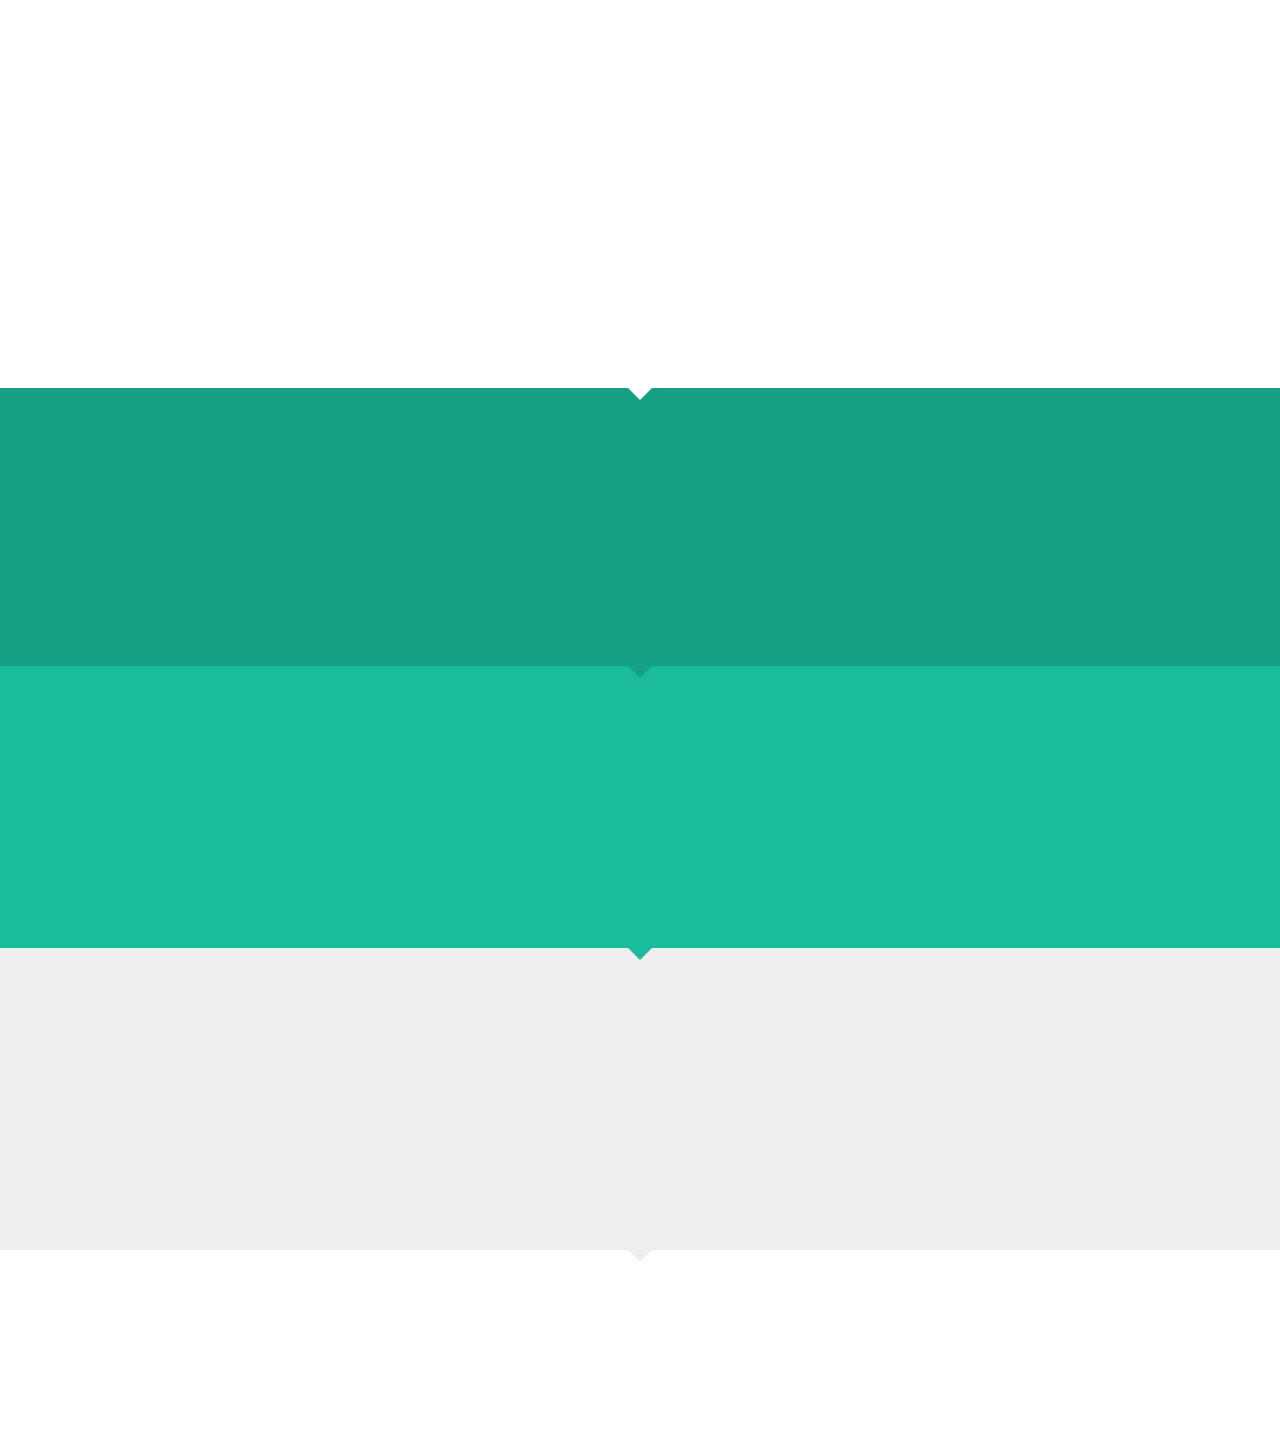
==== index.html @ 89a610f1 "first commit" ====
<!DOCTYPE html>
<!--[if lt IE 7 ]><html class="ie ie6" lang="en"><![endif]-->
<!--[if IE 7 ]><html class="ie ie7" lang="en"><![endif]-->
<!--[if IE 8 ]><html class="ie ie8" lang="en"><![endif]-->
<!--[if (gte IE 9)|!(IE)]><!--><html lang="en"><!--<![endif]-->
<head>
<!-- Website Template designed by www.downloadwebsitetemplates.co.uk -->
<meta charset="UTF-8">
<title>vayulink networks</title>
<meta name="description" content="">
<meta name="keywords" content="">
<meta content="width=device-width, initial-scale=1, maximum-scale=1, user-scalable=no" name="viewport">
<link rel="apple-touch-icon-precomposed" sizes="477x144" href="images/ico/apple-touch-icon-144.png">
<link rel="apple-touch-icon-precomposed" sizes="378x114" href="images/ico/apple-touch-icon-114.png">
<link rel="apple-touch-icon-precomposed" sizes="238x72" href="images/ico/apple-touch-icon-72.png">
<link rel="apple-touch-icon-precomposed" sizes="189x57" href="images/ico/apple-touch-icon-57.png">
<link rel="shortcut icon" href="images/ico/favicon.png">
<!--[if IE]><![endif]-->
<link rel="stylesheet" href="css/style.css">
<script src="js/jquery.js"></script>
<script src="js/countdown.js"></script>
<script src="js/owlcarousel.js"></script>
<script src="js/uikit.scrollspy.js"></script>
<script src="js/scripts.js"></script>
<!--[if lt IE 9]><script src="http://html5shiv.googlecode.com/svn/trunk/html5.js"></script><![endif]-->
</head>
<body id="backtotop">

<div class="fullwidth clearfix">
	<div id="topcontainer" class="bodycontainer clearfix" data-uk-scrollspy="{cls:'uk-animation-fade', delay: 300, repeat: true}">
		
		<p><span class="fa fa-signal"></span></p>
		<h1><span>vayulink</span><br />is coming soon</h1>
		<p>It's almost ready ... honest</p>
		
	</div>
</div>

<div class="arrow-separator arrow-white"></div>

<div class="fullwidth colour1 clearfix">
	<div id="countdown" class="bodycontainer clearfix" data-uk-scrollspy="{cls:'uk-animation-fade', delay: 300, repeat: true}">

		<div id="countdowncont" class="clearfix">
			<ul id="countscript">
				<li>
					<span class="days">00</span>
					<p>Days</p>
				</li>
				<li>
					<span class="hours">00</span>
					<p>Hours</p>
				</li>
				<li class="clearbox">
					<span class="minutes">00</span>
					<p>Minutes</p>
				</li>
				<li>
					<span class="seconds">00</span>
					<p>Seconds</p>
				</li>
			</ul>
		</div>
	
	</div>
</div>

<div class="arrow-separator arrow-theme"></div>

<div class="fullwidth colour2 clearfix">
	<div id="maincont" class="bodycontainer clearfix" data-uk-scrollspy="{cls:'uk-animation-fade', delay: 300, repeat: true}">

		<p><strong>vayulink networks</strong> welcomes you</p>
        <h2>we launch this october with a blast !!</h2>
        <p>If you would like to receive <strong>news and special offers</strong> please contact us at admin@vayulink.com</p>

	</div>
</div>

<div class="arrow-separator arrow-themelight"></div>

<div class="fullwidth colour3 clearfix">
	<div id="quotecont" class="bodycontainer clearfix" data-uk-scrollspy="{cls:'uk-animation-fade', delay: 300, repeat: true}">

        <div id="commentslider" class="owl-carousel">
            <div class="item">
                <p>"<strong>vayulink networks </strong> is being built exclusively for you "</p>
            	<p class="author">- Admin IT</p>
            </div>
            <div class="item">
                <p>"please wait for some time to experience a feature rich interaction with us through this space"</p>
            	<p class="author">- Admin IT</p>
            </div>
        </div>
	
	</div>
</div>

<div class="arrow-separator arrow-grey"></div>

<div class="fullwidth clearfix">
	<div id="footercont" class="bodycontainer clearfix" data-uk-scrollspy="{cls:'uk-animation-fade', delay: 300, repeat: true}">

		<p class="backtotop"><a title="" href="#backtotop"><span class="fa fa-angle-double-up"></span></a></p>
		
		
	</div>
</div>
   
</body>
</html>
---- css/style.css ----
/* ==================================================
   CSS Imports
================================================== */

@import url("reset.css");
@import url("owlcarousel.css");
@import url("uikit.scrollspy.css");

/* ==================================================
   Icon Fonts
================================================== */

@import url("fonts/fontawesome/font-awesome.css");

/* ==================================================
   Google Fonts
================================================== */

@import url("http://fonts.googleapis.com/css?family=Source+Sans+Pro:300,300italic,400,400italic,600,600italic,700,700italic,900,900italic");

/* ==================================================
   Global Styles
================================================== */

*
{
	-webkit-box-sizing: border-box;
	-moz-box-sizing: border-box;
	box-sizing: border-box;
}

html
{
	height: 100%;
	overflow: auto;
	
	-webkit-font-smoothing: antialiased;
	-webkit-text-size-adjust: 100%;
	-ms-text-size-adjust: 100%;
}

body
{
	font-family: "Source Sans Pro", Arial, Helvetica, sans-serif;
	font-size: 20px;
	line-height: 32px;
	font-weight: 300;
	color: #999;
	background: #FFF;
	
	text-rendering: optimizeLegibility;
	vertical-align: baseline;
}

::selection
{
	background: #149077;
	color: #FFF;
}

::-moz-selection
{
	background: #149077;
	color: #FFF;
}

a
{
	color: #16A085;
	text-decoration: none;
}

	a:hover
	{
		color: #444;
	}

/* ==================================================
   Default Typography
================================================== */

p
{
	margin: 0 0 20px 0;
}

strong
{
	font-weight: 600;
}

em
{
	font-style: italic;
}

h1, h2, h3
{
	font-size: 60px;
	line-height: 60px;
	margin: 0 0 20px 0;
	letter-spacing: -1px;
	font-weight: 300;
	text-transform: uppercase;
}

	h2
	{
		font-size: 38px;
		line-height: 38px;
	}
		
	h3
	{
		font-size: 32px;
		line-height: 32px;
	}

/* ==================================================
   Background Colours
================================================== */

.colour1
{
	background: #16A085;
}

.colour2
{
	background: #1ABC9C;
}

.colour3
{
	background: #EEE;
}


/* ==================================================
   Separator Arrows
================================================== */

.arrow-separator
{
	position: relative;
}

	.arrow-separator:after
	{
		top: 100%;
		border: solid transparent;
		content: " ";
		height: 0;
		width: 0;
		position: absolute;
		pointer-events: none;
		border-width: 12px;
		left: 50%;
		margin-left: -12px;
		z-index: 11;
	}
	
		.arrow-white:after
		{
			border-color: #FFF rgba(255,255,255,0) rgba(255,255,255,0) rgba(255,255,255,0); /** Using RGB to remove dark line in Firefox **/
		}
		
		.arrow-theme:after
		{
			border-color: #16A085 rgba(22,160,133,0) rgba(22,160,133,0) rgba(22,160,133,0);
		}
		
		.arrow-themelight:after
		{
			border-color: #1ABC9C rgba(26,188,156,0) rgba(26,188,156,0) rgba(26,188,156,0);
		}

		.arrow-grey:after
		{
			border-color: #EEE rgba(238,238,238,0) rgba(238,238,238,0) rgba(238,238,238,0);
		}

/* ==================================================
   General Layout Styles
================================================== */

.fullwidth
{
	width: 100%;
	padding: 60px 30px;
	min-width: 280px;
}

	.fullwidth .bodycontainer
	{
		margin: 0 auto;
		width: 100%;
		max-width: 1000px;
		text-align: center;
	}
	
#topcontainer
{

}

	#topcontainer h1
	{
		padding: 6px 0 10px 0;
		margin-bottom: 0;
		letter-spacing: -1.5px;
		color: #444;
		font-weight: 400;
	}
	
		#topcontainer h1 span
		{
			font-size: 70px;
			line-height: 70px;
			letter-spacing: -1.4px;
			font-weight: 300;
		}

	#topcontainer p
	{
		margin-bottom: 0;
		color: #999;
	}

	#topcontainer p span
	{
		font-size: 90px;
		line-height: 90px;
		color: #1abc9c;
	}
	
#countdown
{
	color: #FFF;
}

	#countdown #countdowncont
	{
		width: 100%;
		max-width: 700px;
		margin: 0 auto;
	}

		#countdown #countdowncont ul#countscript li
		{
			float: left;
			width: 25%;
			padding: 30px 0;
			margin: 0;
			list-style-type: none;
		}

			#countdown #countdowncont ul#countscript li span
			{
				font-size: 80px;
				line-height: 80px;
				font-weight: 300;
				color: #FFF;
			}

			#countdown #countdowncont ul#countscript li p
			{
				color: rgba(255, 255, 255, 0.6);
				font-weight: 300;
				text-transform: uppercase;
				font-size: 18px;
				line-height: 18px;
				margin: 0;
			}
		
#maincont
{
	color: #FFF;
}

	#maincont a
	{
		color: #FFF;
		opacity: 0.6;
	}
	
		#maincont a:hover
		{
			opacity: 1;
		}
	
	#maincont #signupform
	{
		margin: 0 auto 20px auto;
		width: 80%;
	}

		.sb-search
		{
			position: relative;
			width: 100%;
			min-width: 50px;
			height: 50px;
			overflow: hidden;
		}

			.sb-search .sb-search-input
			{
				position: absolute;
				top: 0;
				right: 0;
				border: none;
				outline: none;
				background: #FFF;
				border: 0;
				width: 100%;
				height: 50px;
				margin: 0;
				z-index: 10;
				padding: 0 65px 0 15px;
				font-family: inherit;
				font-size: 20px;
				color: #333;
				
				-webkit-border-radius: 0px;
				-moz-border-radius: 0px;
				border-radius: 0px;
				
				-webkit-appearance: none;
			}

		button.formbutton, .sb-search-submit 
		{
			width: 60px;
			height: 60px;
			display: block;
			position: absolute;
			right: 0;
			top: 0;
			padding: 0;
			margin: 0;
			text-align: center;
			cursor: pointer;
		}

			.sb-search-submit
			{
				background: #FFF; /* IE needs this */
				-ms-filter: "progid:DXImageTransform.Microsoft.Alpha(Opacity=0)"; /* IE 8 */
				filter: alpha(opacity=0); /* IE 5-7 */
				opacity: 0;
				color: transparent;
				border: none;
				outline: none;
				z-index: -1;
			}
			
			button.formbutton
			{
				color: #FFF;
				background: #16A085;
				z-index: 90;
				border: 0;
				height: 50px;
			}
			
			button.formbutton span
			{
				font-size: 19px;
			}
			
				button.formbutton:hover
				{
					background: #149077;
				}
			
#quotecont
{
	padding: 30px 0;
}

	#quotecont .owl-theme .owl-controls .owl-page span
	{
		background: #CCC;
	}
	
		#quotecont .owl-theme .owl-controls .owl-page.active span,
		#quotecont .owl-theme .owl-controls.clickable .owl-page:hover span
		{
			background: #1ABC9C;
		}

#footercont
{
	position: relative;
	font-size: 18px;
}

	#footercont #socialmedia ul
	{
		margin: 0 0 30px 0;
	}

	#footercont #socialmedia ul li
	{
		display: inline-block;
		list-style-type: none;
		margin: 0 10px;
	}

		#footercont #socialmedia ul li a
		{
			font-size: 36px;
			color: #999;
		}
		
			#footercont #socialmedia ul li a:hover
			{
				color: #1ABC9C;
			}
			
	#footercont p.backtotop
	{
		margin: 0 0 40px 0;
	}

		#footercont p.backtotop a
		{
			position: relative;
			display: inline-block;
			background: #EEE;
			font-size: 32px;
			line-height: 32px;
			color: #999;
			padding: 5px 12px;
			
			-webkit-border-radius: 4px;
			-moz-border-radius: 4px;
			border-radius: 4px;
		}
		
			#footercont p.backtotop a:hover
			{
				background-color: #1ABC9C;
				color: #FFF;
				text-decoration: none;
			}
			
				#footercont p.backtotop a:active
				{
					top: 2px;
				}

/* ==================================================
   Responsive Media Queries - Tablets
================================================== */

@media screen and (max-width: 768px)
{

	body
	{
		font-size: 23px;
		line-height: 29px;
	}
	
	#topcontainer h1
	{
		font-size: 54px;
		line-height: 54px;
		letter-spacing: -1.2px;
	}

		#topcontainer h1 span
		{
			font-size: 70px;
			line-height: 70px;
		}
	
	#countdown #countdowncont
	{
		max-width: 400px;
	}
	
		#countdown #countdowncont ul#countscript li
		{
			width: 50%;
			padding: 10px 0;
		}
		
			#countdown #countdowncont ul#countscript li span
			{
				font-size: 70px;
				line-height: 70px;
			}
			
	#quotecont
	{
		padding: 15px 0;
	}
		
	#footercont
	{
		font-size: 19px;
	}
		
		#footercont #footerleft
		{
			float: none;
			padding: 30px 0;
			text-align: center;
		}
		
			#footercont #socialmedia ul li a
			{
				font-size: 32px;
			}
		
		#footercont #footerright
		{
			float: none;
		}
	
}

/* ==================================================
   Responsive Media Queries - Mobiles
================================================== */

@media screen and (max-width: 480px)
{	

	body
	{
		font-size: 21px;
		line-height: 27px;
	}
	
	#topcontainer h1
	{
		font-size: 36px;
		line-height: 36px;
		
	}

		#topcontainer h1 span
		{
			font-size: 50px;
			line-height: 50px;
		}
	
	#countdown #countdowncont ul#countscript li
	{
		padding: 6px 0;
	}
	
		#countdown #countdowncont ul#countscript li span
		{
			font-size: 62px;
			line-height: 62px;
		}

		#countdown #countdowncont ul#countscript li p
		{
			font-size: 16px;
			line-height: 16px;
		}
		
	#maincont #signupform
	{
		margin: 0 auto 20px auto;
		width: 100%;
	}
	
	#quotecont
	{
		padding: 5px 0;
	}
	
	#footercont #socialmedia ul li
	{
		margin: 0 5px;
	}
	
		#footercont #socialmedia ul li a
		{
			font-size: 28px;
		}
	
}
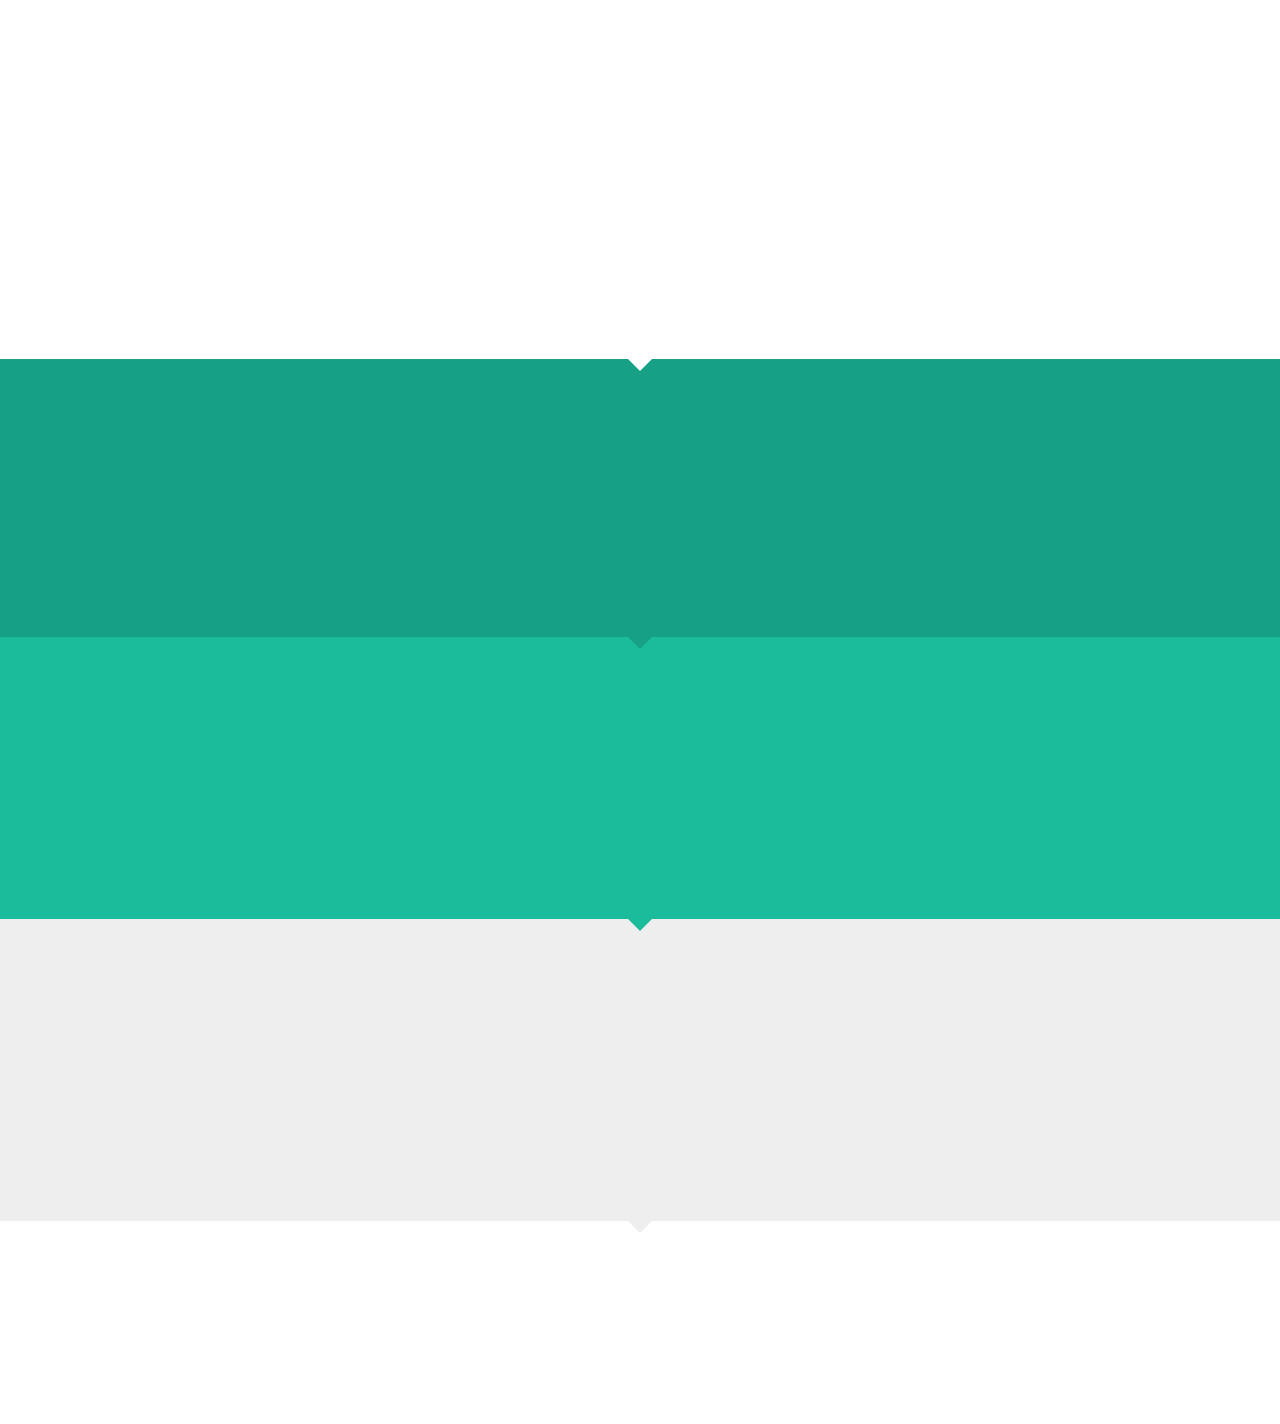
==== commit c60390a7: "commit2" ====
--- a/index.html
+++ b/index.html
@@ -29,8 +29,8 @@
 <div class="fullwidth clearfix">
 	<div id="topcontainer" class="bodycontainer clearfix" data-uk-scrollspy="{cls:'uk-animation-fade', delay: 300, repeat: true}">
 		
-		<p><span class="fa fa-signal"></span></p>
-		<h1><span>vayulink</span><br />is coming soon</h1>
+		<p><img src="images/ico/apple-touch-icon-144.png" alt="vayulink networks"></p>
+		<h1>is coming soon</h1>
 		<p>It's almost ready ... honest</p>
 		
 	</div>
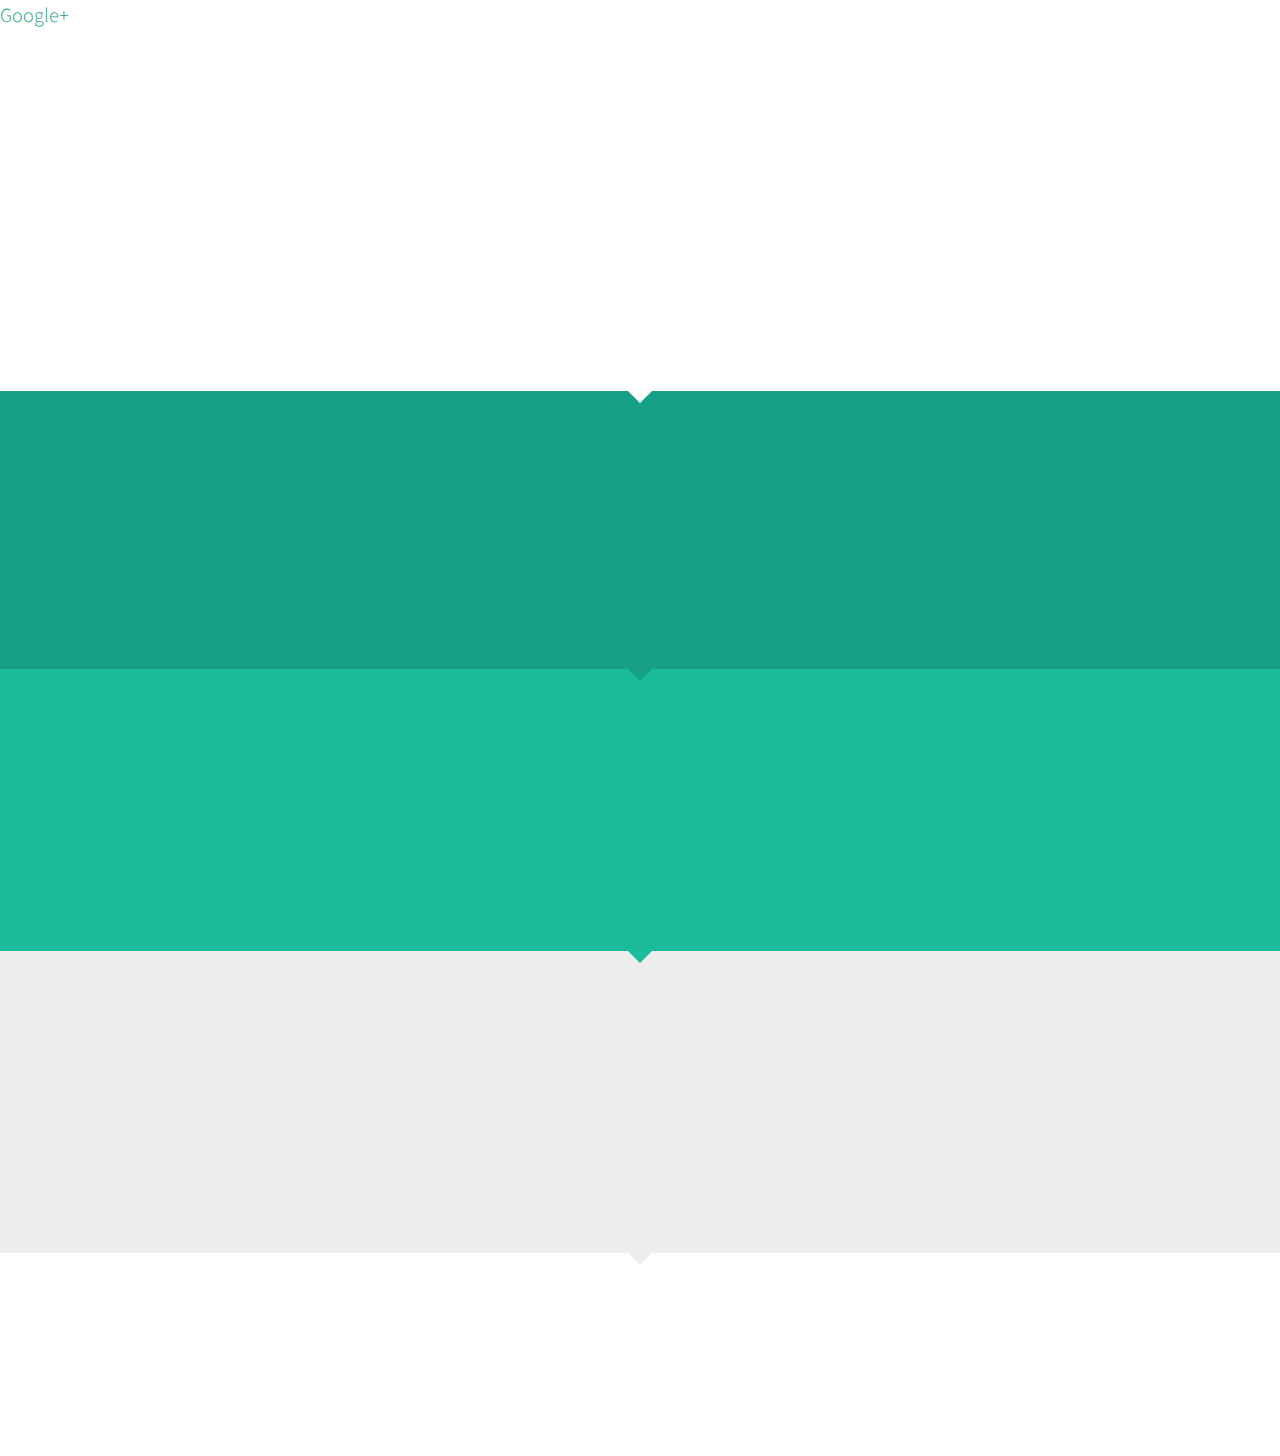
==== commit ff690957: "Update index.html" ====
--- a/index.html
+++ b/index.html
@@ -10,6 +10,7 @@
 <meta name="description" content="">
 <meta name="keywords" content="">
 <meta content="width=device-width, initial-scale=1, maximum-scale=1, user-scalable=no" name="viewport">
+
 <link rel="apple-touch-icon-precomposed" sizes="477x144" href="images/ico/apple-touch-icon-144.png">
 <link rel="apple-touch-icon-precomposed" sizes="378x114" href="images/ico/apple-touch-icon-114.png">
 <link rel="apple-touch-icon-precomposed" sizes="238x72" href="images/ico/apple-touch-icon-72.png">
@@ -24,6 +25,7 @@
 <script src="js/scripts.js"></script>
 <!--[if lt IE 9]><script src="http://html5shiv.googlecode.com/svn/trunk/html5.js"></script><![endif]-->
 </head>
+<a href="https://plus.google.com/110941101504381727978" rel="publisher">Google+</a>
 <body id="backtotop">
 
 <div class="fullwidth clearfix">
@@ -71,7 +73,7 @@
 	<div id="maincont" class="bodycontainer clearfix" data-uk-scrollspy="{cls:'uk-animation-fade', delay: 300, repeat: true}">
 
 		<p><strong>vayulink networks</strong> welcomes you</p>
-        <h2>we launch this october with a blast !!</h2>
+        <h2>we launch this december with a blast !!</h2>
         <p>If you would like to receive <strong>news and special offers</strong> please contact us at admin@vayulink.com</p>
 
 	</div>
@@ -108,4 +110,4 @@
 </div>
    
 </body>
-</html>+</html>
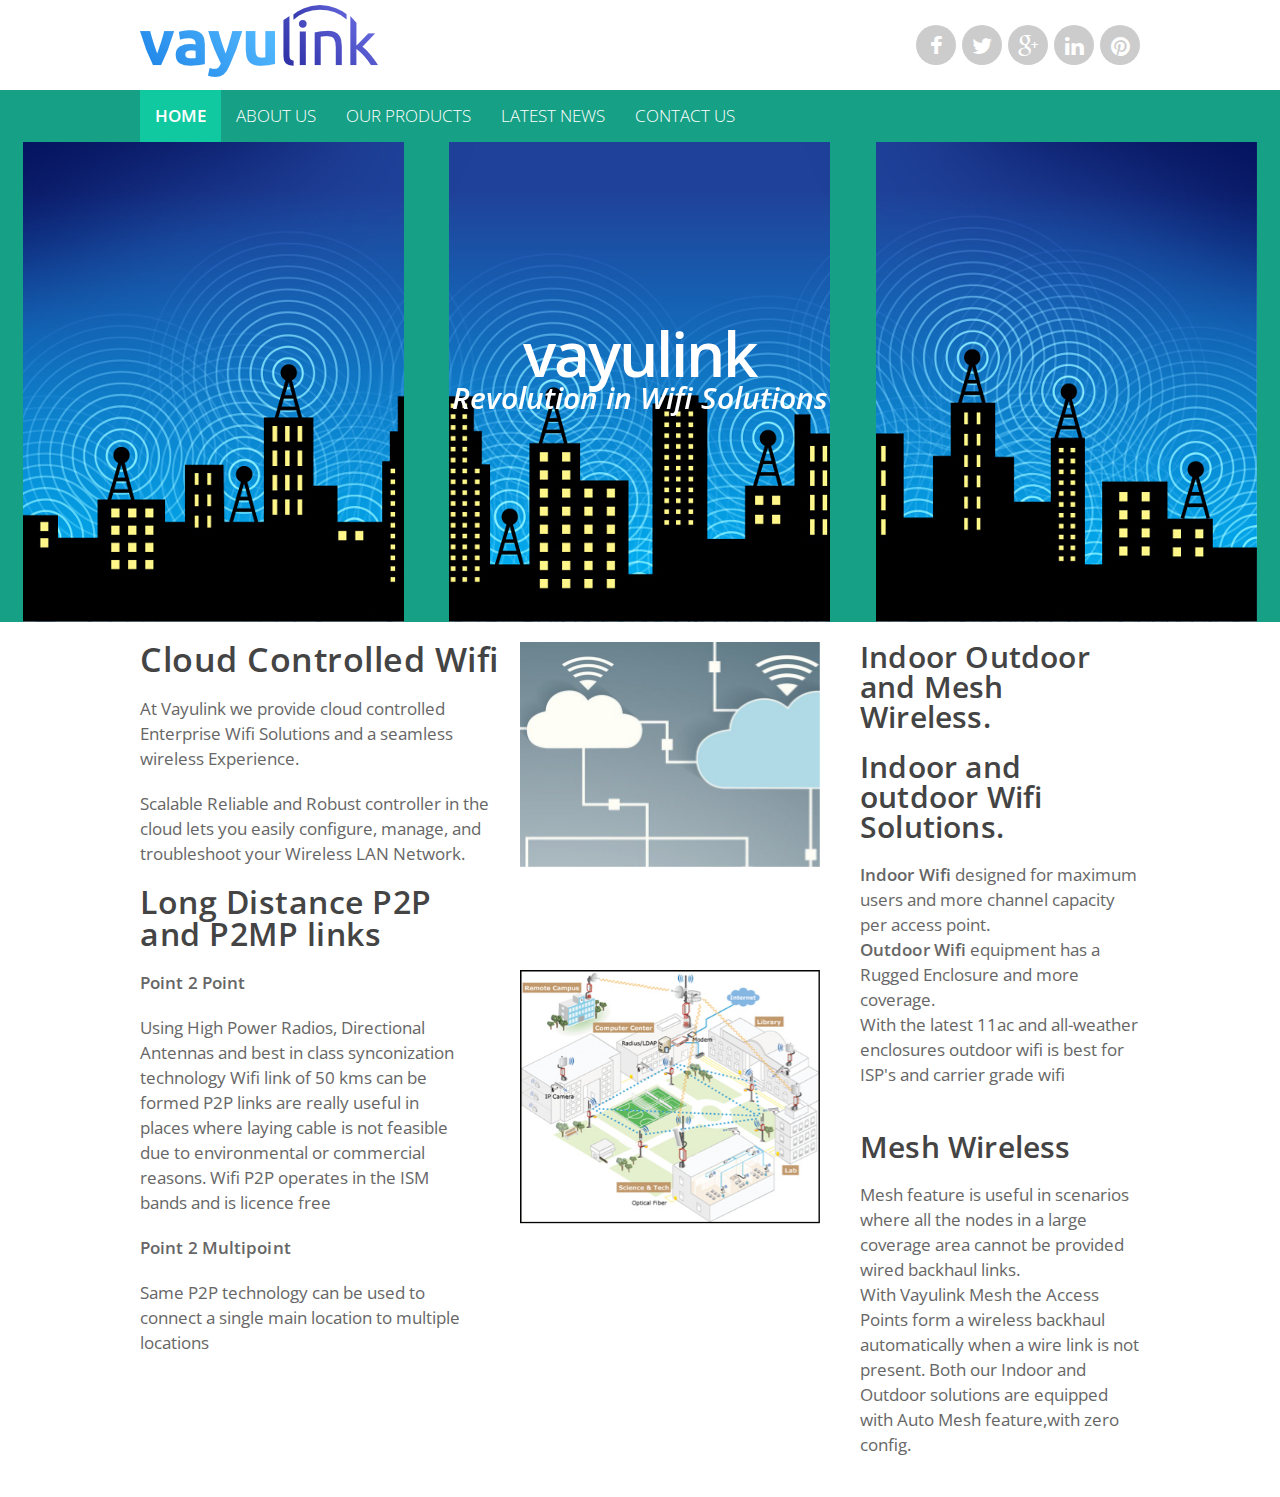
==== commit 50b91e97: "website launch testsite-> vayulink.com" ====
--- a/index.html
+++ b/index.html
@@ -1,113 +1,132 @@
 <!DOCTYPE html>
-<!--[if lt IE 7 ]><html class="ie ie6" lang="en"><![endif]-->
-<!--[if IE 7 ]><html class="ie ie7" lang="en"><![endif]-->
-<!--[if IE 8 ]><html class="ie ie8" lang="en"><![endif]-->
-<!--[if (gte IE 9)|!(IE)]><!--><html lang="en"><!--<![endif]-->
+
+<html lang="en">
 <head>
-<!-- Website Template designed by www.downloadwebsitetemplates.co.uk -->
-<meta charset="UTF-8">
-<title>vayulink networks</title>
-<meta name="description" content="">
-<meta name="keywords" content="">
-<meta content="width=device-width, initial-scale=1, maximum-scale=1, user-scalable=no" name="viewport">
+    <meta charset="utf-8">
+    <meta content="CoffeeCup HTML Editor (www.coffeecup.com)" name="generator">
+    <meta content="Thu, 11 Dec 2014 17:25:03 GMT" name="dcterms.created">
+    <meta content="vayulink website" name="description">
+    <meta content="" name="keywords">
+    <meta content="width=device-width, initial-scale=1, maximum-scale=1, user-scalable=no" name=
+    "viewport">
+    <link href="images/vayu-icon-144.png" rel="icon" sizes="477x144">
+    <link href="images/vayu-icon-114.png" rel="icon" sizes="378x114">
+    <link href="images/vayu-icon-72.png" rel="icon" sizes="238x72">
+    <link href="images/vayu-icon-57.png" rel="icon" sizes="189x57">
+    <link href="images/favicon.png" rel="shortcut icon">
 
-<link rel="apple-touch-icon-precomposed" sizes="477x144" href="images/ico/apple-touch-icon-144.png">
-<link rel="apple-touch-icon-precomposed" sizes="378x114" href="images/ico/apple-touch-icon-114.png">
-<link rel="apple-touch-icon-precomposed" sizes="238x72" href="images/ico/apple-touch-icon-72.png">
-<link rel="apple-touch-icon-precomposed" sizes="189x57" href="images/ico/apple-touch-icon-57.png">
-<link rel="shortcut icon" href="images/ico/favicon.png">
-<!--[if IE]><![endif]-->
-<link rel="stylesheet" href="css/style.css">
-<script src="js/jquery.js"></script>
-<script src="js/countdown.js"></script>
-<script src="js/owlcarousel.js"></script>
-<script src="js/uikit.scrollspy.js"></script>
-<script src="js/scripts.js"></script>
+    <title>vayulink networks</title><!--[if IE]><![endif]-->
+    <link href="css/style.css" media="screen" rel="stylesheet" type="text/css">
+    <link href="css/owl.carousel.css" media="screen" rel="stylesheet" type="text/css">
+    <script src="js/jquery.js"></script>
+    <script src="js/waypoints.min.js"></script>
+    <script src="js/wow.min.js"></script>
+    <script src="js/owl.carousel.js"></script>
+    <script src="js/scripts.js"></script>
 <!--[if lt IE 9]><script src="http://html5shiv.googlecode.com/svn/trunk/html5.js"></script><![endif]-->
+    <!--[if IE]>
+    <script src="http://html5shim.googlecode.com/svn/trunk/html5.js"></script>
+    <![endif]-->
 </head>
-<a href="https://plus.google.com/110941101504381727978" rel="publisher">Google+</a>
-<body id="backtotop">
 
-<div class="fullwidth clearfix">
-	<div id="topcontainer" class="bodycontainer clearfix" data-uk-scrollspy="{cls:'uk-animation-fade', delay: 300, repeat: true}">
-		
-		<p><img src="images/ico/apple-touch-icon-144.png" alt="vayulink networks"></p>
-		<h1>is coming soon</h1>
-		<p>It's almost ready ... honest</p>
-		
-	</div>
-</div>
+<body>
+    <div class="container bg2 clearfix">
+        <div class="bodycontainer clearfix" id="topcont">
+            <div class="clearfix" id="topleft">
+                <h1><a href="" title=""><img alt="vayulink networks" src=
+                "images/vayu-icon-72.png"></a></h1>
+            </div>
 
-<div class="arrow-separator arrow-white"></div>
+            <div class="clearfix" id="topright">
+                <div class="clearfix" id="socialmedia">
+                    <ul>
+                        <li>
+                            <a href="https://www.facebook.com/vayulink" rel="external" title=
+                            ""><span class="fa fa-facebook"></span></a>
+                        </li>
 
-<div class="fullwidth colour1 clearfix">
-	<div id="countdown" class="bodycontainer clearfix" data-uk-scrollspy="{cls:'uk-animation-fade', delay: 300, repeat: true}">
+                        <li>
+                            <a href="https://twitter.com/vayulink" rel="external" title=
+                            ""><span class="fa fa-twitter"></span></a>
+                        </li>
 
-		<div id="countdowncont" class="clearfix">
-			<ul id="countscript">
-				<li>
-					<span class="days">00</span>
-					<p>Days</p>
-				</li>
-				<li>
-					<span class="hours">00</span>
-					<p>Hours</p>
-				</li>
-				<li class="clearbox">
-					<span class="minutes">00</span>
-					<p>Minutes</p>
-				</li>
-				<li>
-					<span class="seconds">00</span>
-					<p>Seconds</p>
-				</li>
-			</ul>
-		</div>
-	
-	</div>
-</div>
+                        <li>
+                            <a href="https://www.google.com/+vayulinknetworks" rel="external"
+                            title=""><span class="fa fa-google-plus"></span></a>
+                        </li>
 
-<div class="arrow-separator arrow-theme"></div>
+                        <li>
+                            <a href="#" rel="external" title=""><span class=
+                            "fa fa-linkedin"></span></a>
+                        </li>
 
-<div class="fullwidth colour2 clearfix">
-	<div id="maincont" class="bodycontainer clearfix" data-uk-scrollspy="{cls:'uk-animation-fade', delay: 300, repeat: true}">
-
-		<p><strong>vayulink networks</strong> welcomes you</p>
-        <h2>we launch this december with a blast !!</h2>
-        <p>If you would like to receive <strong>news and special offers</strong> please contact us at admin@vayulink.com</p>
-
-	</div>
-</div>
-
-<div class="arrow-separator arrow-themelight"></div>
-
-<div class="fullwidth colour3 clearfix">
-	<div id="quotecont" class="bodycontainer clearfix" data-uk-scrollspy="{cls:'uk-animation-fade', delay: 300, repeat: true}">
-
-        <div id="commentslider" class="owl-carousel">
-            <div class="item">
-                <p>"<strong>vayulink networks </strong> is being built exclusively for you "</p>
-            	<p class="author">- Admin IT</p>
-            </div>
-            <div class="item">
-                <p>"please wait for some time to experience a feature rich interaction with us through this space"</p>
-            	<p class="author">- Admin IT</p>
+                        <li>
+                            <a href="https://www.pinterest.com/vayulink" rel="external" title=
+                            ""><span class="fa fa-pinterest"></span></a>
+                        </li>
+                    </ul>
+                </div>
             </div>
         </div>
-	
-	</div>
-</div>
+    </div>
 
-<div class="arrow-separator arrow-grey"></div>
+    <div class="stickydiv">
+        <div class="container bg3 clearfix">
+            <div class="bodycontainer clearfix" id="menucont">
+                <div class="menutitle">
+                    <p><strong>Menu</strong> <span class="fa fa-reorder"></span></p>
+                </div>
 
-<div class="fullwidth clearfix">
-	<div id="footercont" class="bodycontainer clearfix" data-uk-scrollspy="{cls:'uk-animation-fade', delay: 300, repeat: true}">
+                <ul class="menu">
+                    <li class="active">
+                        <a href="home.html" title="">Home</a>
+                    </li>
 
-		<p class="backtotop"><a title="" href="#backtotop"><span class="fa fa-angle-double-up"></span></a></p>
-		
-		
-	</div>
-</div>
-   
+                    <li>
+                        <a href="aboutus.html" title="">About Us</a>
+                    </li>
+
+                    <li>
+                        <a href="products.html" title="">Our Products</a>
+                    </li>
+
+                    <li>
+                        <a href="news.html" title="">Latest News</a>
+                    </li>
+
+                    <li>
+                        <a href="contact.html" title="">Contact Us</a>
+                    </li>
+                </ul>
+            </div>
+        </div>
+    </div>
+
+    <div class="container2 clearfix">
+        <div class="bodycontainer clearfix">
+            <h1 class="wow fadeOutLeft" data-wow-delay="1s" data-wow-duration="1.8s"
+            data-wow-offset="0">vayulink</h1>
+
+            <p class="wow fadeOutUp" data-wow-delay="1.2s" data-wow-duration="2.0s"
+            data-wow-offset="0">Revolution in Wifi Solutions</p>
+        </div>
+
+        <div class="owl-carousel owl-theme" id="owlc">
+            <div class="item"><img alt="Mountain1 Image" src="images/m1.jpg"></div>
+            <div class="item"><img alt="Mountain2 Image" src="images/m2.jpg"></div>
+            <div class="item"><img alt="Mountain3 Image" src="images/m3.jpg"></div>
+            <div class="item"><img alt="Mountain4 Image" src="images/m4.jpg"></div>
+            <div class="item"><img alt="Mountain5 Image" src="images/m5.jpg"></div>
+            <div class="item"><img alt="Mountain6 Image" src="images/m6.jpg"></div>
+            <div class="item"><img alt="Mountain7 Image" src="images/m7.jpg"></div>
+            <div class="item"><img alt="Mountain8 Image" src="images/m8.jpg"></div>
+            <div class="item"><img alt="Mountain9 Image" src="images/m9.jpg"></div>
+            <div class="item"><img alt="Mountain10 Image" src="images/m10.jpg"></div>
+            <div class="item"><img alt="Mountain11 Image" src="images/m11.jpg"></div>
+            <div class="item"><img alt="Mountain12 Image" src="images/m12.jpg"></div>
+        </div>
+    </div>
+
+    <div id="content"></div>
 </body>
-</html>
+</html>--- a/css/style.css
+++ b/css/style.css
@@ -1,591 +1,429 @@
+@import "reset.css";
+
+@import "columns.css";
+
+@import "typography.css";
+
+@import "menu.css";
+
+@import "animate.css";
+
+@import "fonts/fontawesome/font-awesome.css";
+
+@import "http://fonts.googleapis.com/css?family=Open+Sans:300,300italic,400,400italic,600,600italic,700,700italic";
+
 /* ==================================================
    CSS Imports
 ================================================== */
-
-@import url("reset.css");
-@import url("owlcarousel.css");
-@import url("uikit.scrollspy.css");
-
 /* ==================================================
    Icon Fonts
 ================================================== */
-
-@import url("fonts/fontawesome/font-awesome.css");
-
 /* ==================================================
    Google Fonts
 ================================================== */
-
-@import url("http://fonts.googleapis.com/css?family=Source+Sans+Pro:300,300italic,400,400italic,600,600italic,700,700italic,900,900italic");
-
 /* ==================================================
    Global Styles
 ================================================== */
-
-*
-{
-	-webkit-box-sizing: border-box;
-	-moz-box-sizing: border-box;
-	box-sizing: border-box;
-}
-
-html
-{
-	height: 100%;
-	overflow: auto;
-	
-	-webkit-font-smoothing: antialiased;
-	-webkit-text-size-adjust: 100%;
-	-ms-text-size-adjust: 100%;
-}
-
-body
-{
-	font-family: "Source Sans Pro", Arial, Helvetica, sans-serif;
-	font-size: 20px;
-	line-height: 32px;
-	font-weight: 300;
-	color: #999;
-	background: #FFF;
-	
-	text-rendering: optimizeLegibility;
-	vertical-align: baseline;
-}
-
-::selection
-{
-	background: #149077;
-	color: #FFF;
-}
-
-::-moz-selection
-{
-	background: #149077;
-	color: #FFF;
-}
-
-a
-{
-	color: #16A085;
-	text-decoration: none;
-}
-
-	a:hover
-	{
-		color: #444;
-	}
-
-/* ==================================================
-   Default Typography
-================================================== */
-
-p
-{
-	margin: 0 0 20px 0;
-}
-
-strong
-{
-	font-weight: 600;
-}
-
-em
-{
-	font-style: italic;
-}
-
-h1, h2, h3
-{
-	font-size: 60px;
-	line-height: 60px;
-	margin: 0 0 20px 0;
-	letter-spacing: -1px;
-	font-weight: 300;
-	text-transform: uppercase;
-}
-
-	h2
-	{
-		font-size: 38px;
-		line-height: 38px;
-	}
-		
-	h3
-	{
-		font-size: 32px;
-		line-height: 32px;
-	}
-
-/* ==================================================
-   Background Colours
-================================================== */
-
-.colour1
-{
-	background: #16A085;
-}
-
-.colour2
-{
-	background: #1ABC9C;
-}
-
-.colour3
-{
-	background: #EEE;
-}
-
-
-/* ==================================================
-   Separator Arrows
-================================================== */
-
-.arrow-separator
-{
-	position: relative;
-}
-
-	.arrow-separator:after
-	{
-		top: 100%;
-		border: solid transparent;
-		content: " ";
-		height: 0;
-		width: 0;
-		position: absolute;
-		pointer-events: none;
-		border-width: 12px;
-		left: 50%;
-		margin-left: -12px;
-		z-index: 11;
-	}
-	
-		.arrow-white:after
-		{
-			border-color: #FFF rgba(255,255,255,0) rgba(255,255,255,0) rgba(255,255,255,0); /** Using RGB to remove dark line in Firefox **/
-		}
-		
-		.arrow-theme:after
-		{
-			border-color: #16A085 rgba(22,160,133,0) rgba(22,160,133,0) rgba(22,160,133,0);
-		}
-		
-		.arrow-themelight:after
-		{
-			border-color: #1ABC9C rgba(26,188,156,0) rgba(26,188,156,0) rgba(26,188,156,0);
-		}
-
-		.arrow-grey:after
-		{
-			border-color: #EEE rgba(238,238,238,0) rgba(238,238,238,0) rgba(238,238,238,0);
-		}
-
-/* ==================================================
-   General Layout Styles
-================================================== */
-
-.fullwidth
-{
-	width: 100%;
-	padding: 60px 30px;
-	min-width: 280px;
-}
-
-	.fullwidth .bodycontainer
-	{
-		margin: 0 auto;
-		width: 100%;
-		max-width: 1000px;
-		text-align: center;
-	}
-	
-#topcontainer
-{
-
-}
-
-	#topcontainer h1
-	{
-		padding: 6px 0 10px 0;
-		margin-bottom: 0;
-		letter-spacing: -1.5px;
-		color: #444;
-		font-weight: 400;
-	}
-	
-		#topcontainer h1 span
-		{
-			font-size: 70px;
-			line-height: 70px;
-			letter-spacing: -1.4px;
-			font-weight: 300;
-		}
-
-	#topcontainer p
-	{
-		margin-bottom: 0;
-		color: #999;
-	}
-
-	#topcontainer p span
-	{
-		font-size: 90px;
-		line-height: 90px;
-		color: #1abc9c;
-	}
-	
-#countdown
-{
-	color: #FFF;
-}
-
-	#countdown #countdowncont
-	{
-		width: 100%;
-		max-width: 700px;
-		margin: 0 auto;
-	}
-
-		#countdown #countdowncont ul#countscript li
-		{
-			float: left;
-			width: 25%;
-			padding: 30px 0;
-			margin: 0;
-			list-style-type: none;
-		}
-
-			#countdown #countdowncont ul#countscript li span
-			{
-				font-size: 80px;
-				line-height: 80px;
-				font-weight: 300;
-				color: #FFF;
-			}
-
-			#countdown #countdowncont ul#countscript li p
-			{
-				color: rgba(255, 255, 255, 0.6);
-				font-weight: 300;
-				text-transform: uppercase;
-				font-size: 18px;
-				line-height: 18px;
-				margin: 0;
-			}
-		
-#maincont
-{
-	color: #FFF;
-}
-
-	#maincont a
-	{
-		color: #FFF;
-		opacity: 0.6;
-	}
-	
-		#maincont a:hover
-		{
-			opacity: 1;
-		}
-	
-	#maincont #signupform
-	{
-		margin: 0 auto 20px auto;
-		width: 80%;
-	}
-
-		.sb-search
-		{
-			position: relative;
-			width: 100%;
-			min-width: 50px;
-			height: 50px;
-			overflow: hidden;
-		}
-
-			.sb-search .sb-search-input
-			{
-				position: absolute;
-				top: 0;
-				right: 0;
-				border: none;
-				outline: none;
-				background: #FFF;
-				border: 0;
-				width: 100%;
-				height: 50px;
-				margin: 0;
-				z-index: 10;
-				padding: 0 65px 0 15px;
-				font-family: inherit;
-				font-size: 20px;
-				color: #333;
-				
-				-webkit-border-radius: 0px;
-				-moz-border-radius: 0px;
-				border-radius: 0px;
-				
-				-webkit-appearance: none;
-			}
-
-		button.formbutton, .sb-search-submit 
-		{
-			width: 60px;
-			height: 60px;
-			display: block;
-			position: absolute;
-			right: 0;
-			top: 0;
-			padding: 0;
-			margin: 0;
-			text-align: center;
-			cursor: pointer;
-		}
-
-			.sb-search-submit
-			{
-				background: #FFF; /* IE needs this */
-				-ms-filter: "progid:DXImageTransform.Microsoft.Alpha(Opacity=0)"; /* IE 8 */
-				filter: alpha(opacity=0); /* IE 5-7 */
-				opacity: 0;
-				color: transparent;
-				border: none;
-				outline: none;
-				z-index: -1;
-			}
-			
-			button.formbutton
-			{
-				color: #FFF;
-				background: #16A085;
-				z-index: 90;
-				border: 0;
-				height: 50px;
-			}
-			
-			button.formbutton span
-			{
-				font-size: 19px;
-			}
-			
-				button.formbutton:hover
-				{
-					background: #149077;
-				}
-			
-#quotecont
-{
-	padding: 30px 0;
-}
-
-	#quotecont .owl-theme .owl-controls .owl-page span
-	{
-		background: #CCC;
-	}
-	
-		#quotecont .owl-theme .owl-controls .owl-page.active span,
-		#quotecont .owl-theme .owl-controls.clickable .owl-page:hover span
-		{
-			background: #1ABC9C;
-		}
-
-#footercont
-{
-	position: relative;
-	font-size: 18px;
-}
-
-	#footercont #socialmedia ul
-	{
-		margin: 0 0 30px 0;
-	}
-
-	#footercont #socialmedia ul li
-	{
-		display: inline-block;
-		list-style-type: none;
-		margin: 0 10px;
-	}
-
-		#footercont #socialmedia ul li a
-		{
-			font-size: 36px;
-			color: #999;
-		}
-		
-			#footercont #socialmedia ul li a:hover
-			{
-				color: #1ABC9C;
-			}
-			
-	#footercont p.backtotop
-	{
-		margin: 0 0 40px 0;
-	}
-
-		#footercont p.backtotop a
-		{
-			position: relative;
-			display: inline-block;
-			background: #EEE;
-			font-size: 32px;
-			line-height: 32px;
-			color: #999;
-			padding: 5px 12px;
-			
-			-webkit-border-radius: 4px;
-			-moz-border-radius: 4px;
-			border-radius: 4px;
-		}
-		
-			#footercont p.backtotop a:hover
-			{
-				background-color: #1ABC9C;
-				color: #FFF;
-				text-decoration: none;
-			}
-			
-				#footercont p.backtotop a:active
-				{
-					top: 2px;
-				}
+* {
+    -webkit-box-sizing:border-box;
+    -moz-box-sizing:border-box;
+    box-sizing:border-box
+}
+
+html {
+    width:100%;
+    height:100%;
+    overflow:auto;
+    -webkit-font-smoothing:antialiased;
+    -webkit-text-size-adjust:100%;
+    -ms-text-size-adjust:100%
+}
+
+body {
+    font-family:"Open Sans",Arial,Verdana,Helvetica,sans-serif;
+    font-size:17px;
+    color:#666;
+    background:#16A085;
+    line-height:28px;
+    font-weight:400;
+    z-index:auto;
+    text-rendering:optimizeLegibility;
+    vertical-align:baseline
+}
+
+::selection {
+    background:#16A085;
+    color:#FFF
+}
+
+::-moz-selection {
+    background:#16A085;
+    color:#FFF
+}
+
+a {
+    color:#16A085;
+    text-decoration:none
+}
+
+a:hover {
+    color:#222
+}
+
+/* ==================================================
+   Images
+================================================== */
+img {
+    -webkit-backface-visibility:hidden;
+    -moz-backface-visibility:hidden;
+    -ms-backface-visibility:hidden
+}
+
+img.imgright {
+    float:right;
+    width:100%;
+    max-width:300px;
+    margin:0 0 20px 20px
+}
+
+img.imgleft {
+    float:left;
+    width:100%;
+    max-width:300px;
+    margin:0 20px 20px 0
+}
+
+/* ==================================================
+   Colours
+================================================== */
+.bg1 {
+    background-size:cover
+}
+
+.bg2 {
+    background:#FFF
+}
+
+.bg3 {
+    background:#16A085
+}
+
+/* ==================================================
+   Layout Styles
+================================================== */
+.container {
+    width:100%;
+    padding:0 30px;
+    min-width:280px;
+    line-height:25px
+}
+
+.container2 {
+    position:relative;
+    width:100%;
+    min-width:280px;
+    max-height:480px;
+    z-index:10
+}
+
+.container .bodycontainer {
+    margin:0 auto;
+    width:100%;
+    max-width:1000px;
+    z-index:100
+}
+
+.container2 .bodycontainer {
+    font-size:34px;
+    color:#FFF;
+    z-index:100;
+    margin:auto;
+    width:100%;
+    height:120px;
+    position:absolute;
+    top:0;
+    left:0;
+    bottom:0;
+    text-align:center
+}
+
+.container2 .bodycontainer h1 {
+    width:100%;
+    max-width:700px;
+    color:#FFF;
+    font-family:inherit;
+    font-size:62px;
+    line-height:62px;
+    font-weight:600;
+    letter-spacing:-2px;
+    margin:auto;
+    text-align:center
+}
+
+.container2 .bodycontainer p {
+    font-size:30px;
+    margin:0;
+    font-weight:600;
+    font-style:italic
+}
+
+/* ==================================================
+   Sticky Menu
+================================================== */
+.stickydiv {
+    position:relative;
+    z-index:999;
+    width:100%
+}
+
+.stickydiv.stuck {
+    position:fixed;
+    top:0;
+    width:100%;
+    z-index:999
+}
+
+/* ==================================================
+   Sections
+================================================== */
+#topcont {
+    padding:5px 0;
+    text-align:left
+}
+
+#topcont #topleft {
+    float:left
+}
+
+#topcont #topleft h1 {
+    font-size:30px;
+    line-height:30px;
+    margin:0;
+    font-weight:600
+}
+
+#topcont #topleft h1 a {
+    color:#444
+}
+
+#topcont #topleft h1 a span {
+    color:#16A085;
+    margin:0
+}
+
+#topcont #topleft #socialmedia ul {
+    float:left;
+    margin:20px 0
+}
+
+#topcont #topleft #socialmedia ul li {
+    display:block;
+    float:left;
+    list-style-type:none;
+    padding:0
+}
+
+#topcont #topleft #socialmedia ul li a {
+    float:left;
+    font-size:22px;
+    line-height:40px;
+    min-width:40px;
+    margin:0 0 0 6px;
+    text-align:center;
+    color:#FFF;
+    background:#CCC;
+    -webkit-border-radius:30px;
+    -moz-border-radius:30px;
+    border-radius:30px
+}
+
+#topcont #topleft #socialmedia ul li a:hover {
+    background:#16A085
+}
+
+#topcont #topright {
+    float:right
+}
+
+#topcont #topright #socialmedia ul {
+    float:right;
+    margin:20px 0
+}
+
+#topcont #topright #socialmedia ul li {
+    display:block;
+    float:left;
+    list-style-type:none;
+    padding:0
+}
+
+#topcont #topright #socialmedia ul li a {
+    float:left;
+    font-size:22px;
+    line-height:40px;
+    min-width:40px;
+    margin:0 0 0 6px;
+    text-align:center;
+    color:#FFF;
+    background:#CCC;
+    -webkit-border-radius:30px;
+    -moz-border-radius:30px;
+    border-radius:30px
+}
+
+#topcont #topright #socialmedia ul li a:hover {
+    background:#16A085
+}
+
+#menucont {
+    padding:0
+}
+
+#menucont p {
+    margin:0
+}
+
+#gallerycont {
+    padding:130px 0;
+    color:#FFF
+}
+
+#gallerycont h1 {
+    width:100%;
+    max-width:700px;
+    color:#FFF;
+    font-size:62px;
+    line-height:62px;
+    font-weight:600;
+    letter-spacing:-2px;
+    margin:0 0 20px
+}
+
+#gallerycont p {
+    font-size:20px;
+    margin:0;
+    font-style:italic
+}
+
+#maincont {
+    padding:20px 0
+}
+
+#maincont #mainleft {
+    float:left;
+    width:70%;
+    padding-right:20px
+}
+
+#maincont #mainright {
+    float:left;
+    width:30%;
+    padding-left:20px
+}
+
+#footercont {
+    padding:40px 0;
+    color:rgba(255,255,255,0.5);
+    font-style:italic;
+    text-align:right
+}
+
+#footercont a {
+    color:#FFF
+}
+
+#footercont p {
+    margin:0
+}
+
+#owlc {
+    margin:0;
+    display:block;
+    z-index:-10
+}
+
+#owlc .item img {
+    display:block;
+    width:100%;
+    height:auto;
+    max-height:480px!important;
+    object-fit:contain
+}
 
 /* ==================================================
    Responsive Media Queries - Tablets
 ================================================== */
-
-@media screen and (max-width: 768px)
-{
-
-	body
-	{
-		font-size: 23px;
-		line-height: 29px;
-	}
-	
-	#topcontainer h1
-	{
-		font-size: 54px;
-		line-height: 54px;
-		letter-spacing: -1.2px;
-	}
-
-		#topcontainer h1 span
-		{
-			font-size: 70px;
-			line-height: 70px;
-		}
-	
-	#countdown #countdowncont
-	{
-		max-width: 400px;
-	}
-	
-		#countdown #countdowncont ul#countscript li
-		{
-			width: 50%;
-			padding: 10px 0;
-		}
-		
-			#countdown #countdowncont ul#countscript li span
-			{
-				font-size: 70px;
-				line-height: 70px;
-			}
-			
-	#quotecont
-	{
-		padding: 15px 0;
-	}
-		
-	#footercont
-	{
-		font-size: 19px;
-	}
-		
-		#footercont #footerleft
-		{
-			float: none;
-			padding: 30px 0;
-			text-align: center;
-		}
-		
-			#footercont #socialmedia ul li a
-			{
-				font-size: 32px;
-			}
-		
-		#footercont #footerright
-		{
-			float: none;
-		}
-	
+@media screen and (max-width: 768px) {
+img.imgright {
+    float:none;
+    width:100%;
+    max-width:300px;
+    margin:0 0 20px
+}
+
+img.imgleft {
+    float:none;
+    width:100%;
+    max-width:300px;
+    margin:0 0 20px
+}
+
+#topcont #topleft {
+    float:left;
+    width:100%
+}
+
+#topcont #topright {
+    float:left;
+    width:100%
+}
+
+#topcont #topright #socialmedia ul {
+    float:left;
+    margin:15px 0 0
+}
+
+#topcont #topright #socialmedia ul li a {
+    margin:0 6px 0 0
+}
+
+#gallerycont {
+    padding:80px 0
+}
+
+#gallerycont h1 {
+    font-size:42px;
+    line-height:42px;
+    letter-spacing:-1px
+}
+
+#gallerycont p {
+    font-size:18px
+}
+
+#maincont {
+}
+
+#maincont #mainleft {
+    width:100%;
+    padding-right:0
+}
+
+#maincont #mainright {
+    width:100%;
+    padding-left:0
+}
+
+#footercont {
+    text-align:left
+}
 }
 
 /* ==================================================
    Responsive Media Queries - Mobiles
 ================================================== */
-
-@media screen and (max-width: 480px)
-{	
-
-	body
-	{
-		font-size: 21px;
-		line-height: 27px;
-	}
-	
-	#topcontainer h1
-	{
-		font-size: 36px;
-		line-height: 36px;
-		
-	}
-
-		#topcontainer h1 span
-		{
-			font-size: 50px;
-			line-height: 50px;
-		}
-	
-	#countdown #countdowncont ul#countscript li
-	{
-		padding: 6px 0;
-	}
-	
-		#countdown #countdowncont ul#countscript li span
-		{
-			font-size: 62px;
-			line-height: 62px;
-		}
-
-		#countdown #countdowncont ul#countscript li p
-		{
-			font-size: 16px;
-			line-height: 16px;
-		}
-		
-	#maincont #signupform
-	{
-		margin: 0 auto 20px auto;
-		width: 100%;
-	}
-	
-	#quotecont
-	{
-		padding: 5px 0;
-	}
-	
-	#footercont #socialmedia ul li
-	{
-		margin: 0 5px;
-	}
-	
-		#footercont #socialmedia ul li a
-		{
-			font-size: 28px;
-		}
-	
-}
-
+@media screen and (max-width: 480px) {
+#topcont #topleft h1 a span {
+    display:none
+}
+}